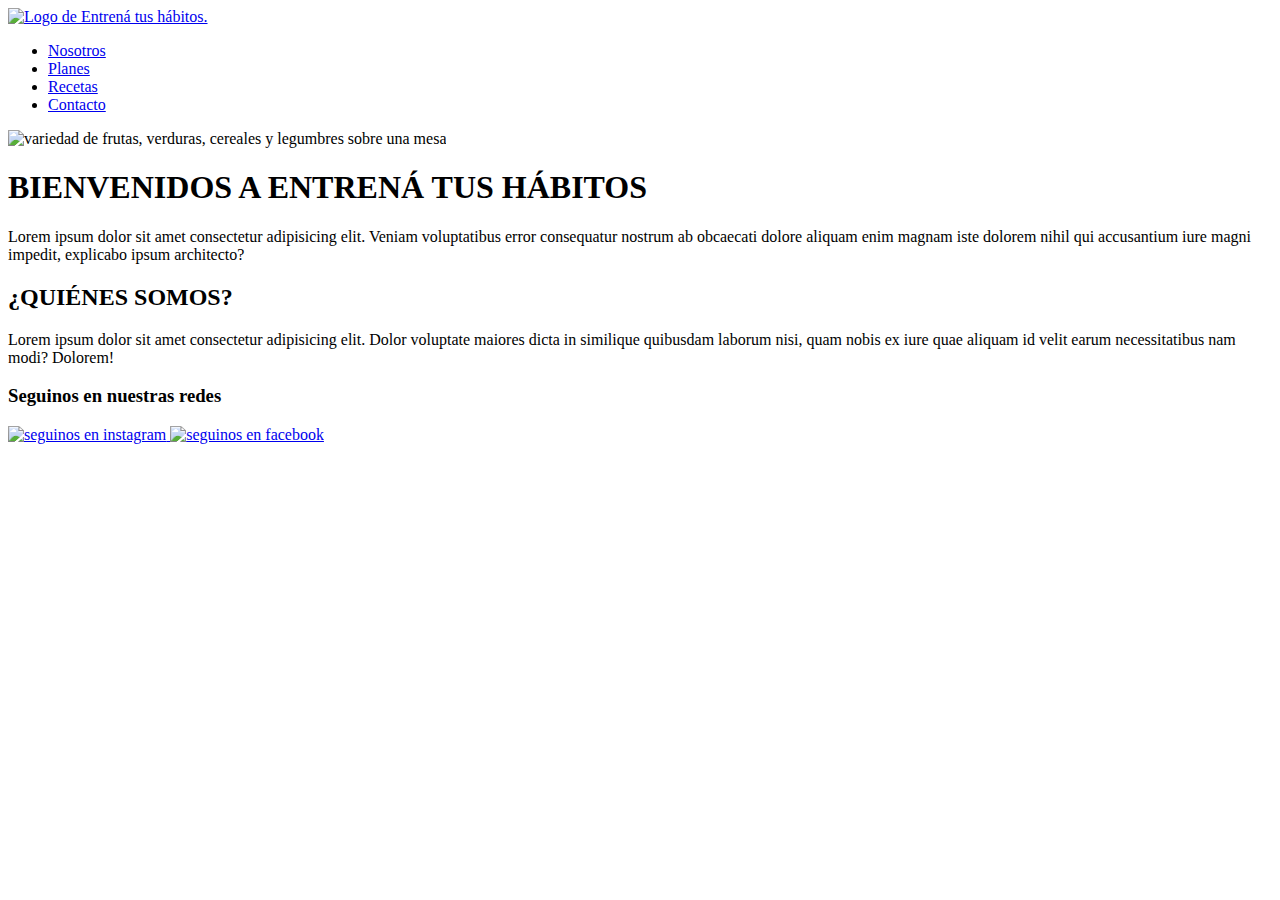
==== index.html @ d3de2880 "inicia index.html" ====
<!DOCTYPE html>
<html lang="es">
<head>
    <meta charset="UTF-8">
    <meta http-equiv="X-UA-Compatible" content="IE=edge">
    <meta name="viewport" content="width=device-width, initial-scale=1.0">
    <title>Entrená tus hábitos.</title>
    <link rel="shortcut icon" href="img/favicon/favicon-16x16.png" type="image/x-icon">
    <link rel="stylesheet" href="./css/style.css">
    <!-- css de mobile-first -->
    <link rel="stylesheet" href="css/mobile-first.css">
</head>
<body>
<div id="contenedor-grid">
    <div class="grid">
    <nav>
        <div class="logo">
         <a href="index.html">
            <img src="img/logo/logo1234.png" alt="Logo de Entrená tus hábitos.">            
         </a>
        </div>
        <ul>
            <li>
                <a href="pages/nosotros.html">Nosotros</a>
            </li>
            <li>
                 <a href="pages/planes.html">Planes</a>
            </li>
            <li>
                <a href="pages/recetas.html">Recetas</a>
            </li>
            <li>
                <a href="pages/contacto.html">Contacto</a>
            </li>
        </ul>
    </nav>
    <!-- cierra nav -->
    <!-- inicia header -->
    <header class="header">
     <img src="img/headers/imagen heroe.webp" alt="variedad de frutas, verduras, cereales y legumbres sobre una mesa" class="header__img--fluid">
    </header>
    <!-- cierra header -->
    <!-- inicia main -->
    <main>
        <!-- inicia section de inicio -->
     <section class="main__section">
        <h1 class="section__h1 text-center">BIENVENIDOS A ENTRENÁ TUS HÁBITOS</h1> 
        <p class="text-center">Lorem ipsum dolor sit amet consectetur adipisicing elit. Veniam voluptatibus error consequatur nostrum ab obcaecati dolore aliquam enim magnam iste dolorem nihil qui accusantium iure magni impedit, explicabo ipsum architecto?</p>
     </section> 
     <section class="main__section">
        <h2 class="section__h2 text-center">¿QUIÉNES SOMOS?</h2>
        <p class="text-center">Lorem ipsum dolor sit amet consectetur adipisicing elit. Dolor voluptate maiores dicta in similique quibusdam laborum nisi, quam nobis ex iure quae aliquam id velit earum necessitatibus nam modi? Dolorem!</p>
     </section>
     <!-- cierra section de inicio -->
    </main>
    <!-- cierra main -->
    <footer class="pie">
        <h3>Seguinos en nuestras redes</h3>
        <a href="#">
            <img src="img/iconos/instagram.png" alt="seguinos en instagram" class="pie__icon--sm">
        </a>
        <a href="#">
            <img src="img/iconos/facebook.png" alt="seguinos en facebook" class="pie__icon--sm">
        </a>
    </footer>
</div>
</div>
</body>
</html>
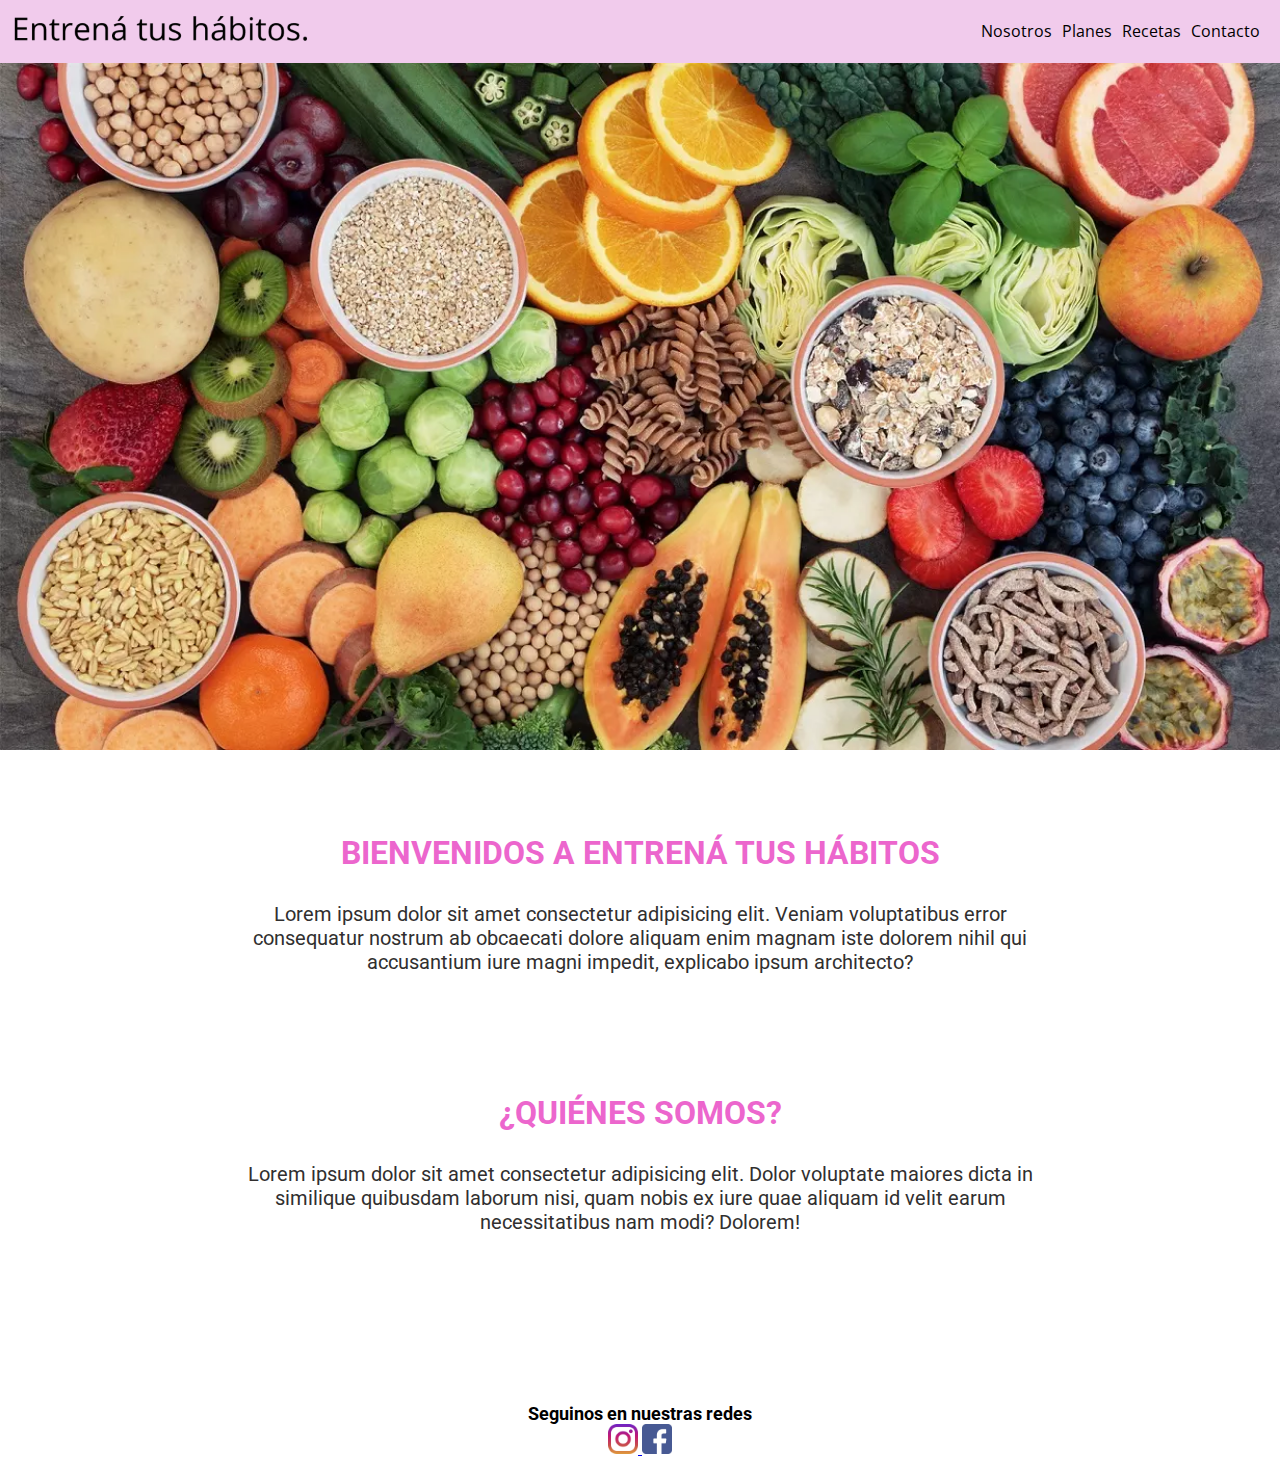
==== commit 9b701f13: "subida de los cambios en todas mis páginas con las debidas rutas" ====
--- a/index.html
+++ b/index.html
@@ -5,10 +5,10 @@
     <meta http-equiv="X-UA-Compatible" content="IE=edge">
     <meta name="viewport" content="width=device-width, initial-scale=1.0">
     <title>Entrená tus hábitos.</title>
-    <link rel="shortcut icon" href="img/favicon/favicon-16x16.png" type="image/x-icon">
-    <link rel="stylesheet" href="./css/style.css">
+    <link rel="shortcut icon" href="./bootstrap/img/favicon/favicon-16x16.png" type="image/x-icon">
+    <link rel="stylesheet" href="style.css">
     <!-- css de mobile-first -->
-    <link rel="stylesheet" href="css/mobile-first.css">
+    <link rel="stylesheet" href="mobile-first.css">
 </head>
 <body>
 <div id="contenedor-grid">
@@ -16,28 +16,28 @@
     <nav>
         <div class="logo">
          <a href="index.html">
-            <img src="img/logo/logo1234.png" alt="Logo de Entrená tus hábitos.">            
+            <img src="./bootstrap/img/logo/logo1234.png" alt="Logo de Entrená tus hábitos.">            
          </a>
         </div>
         <ul>
             <li>
-                <a href="pages/nosotros.html">Nosotros</a>
+                <a href="nosotros.html">Nosotros</a>
             </li>
             <li>
-                 <a href="pages/planes.html">Planes</a>
+                 <a href="planes.html">Planes</a>
             </li>
             <li>
-                <a href="pages/recetas.html">Recetas</a>
+                <a href="recetas.html">Recetas</a>
             </li>
             <li>
-                <a href="pages/contacto.html">Contacto</a>
+                <a href="contacto.html">Contacto</a>
             </li>
         </ul>
     </nav>
     <!-- cierra nav -->
     <!-- inicia header -->
     <header class="header">
-     <img src="img/headers/imagen heroe.webp" alt="variedad de frutas, verduras, cereales y legumbres sobre una mesa" class="header__img--fluid">
+     <img src="./bootstrap/img/headers/imagen heroe.webp" alt="variedad de frutas, verduras, cereales y legumbres sobre una mesa" class="header__img--fluid">
     </header>
     <!-- cierra header -->
     <!-- inicia main -->
@@ -57,10 +57,10 @@
     <footer class="pie">
         <h3>Seguinos en nuestras redes</h3>
         <a href="#">
-            <img src="img/iconos/instagram.png" alt="seguinos en instagram" class="pie__icon--sm">
+            <img src="./bootstrap/img/iconos/instagram.png" alt="seguinos en instagram" class="pie__icon--sm">
         </a>
         <a href="#">
-            <img src="img/iconos/facebook.png" alt="seguinos en facebook" class="pie__icon--sm">
+            <img src="./bootstrap/img/iconos/facebook.png" alt="seguinos en facebook" class="pie__icon--sm">
         </a>
     </footer>
 </div>
--- a/style.css
+++ b/style.css
@@ -0,0 +1,141 @@
+@import url('https://fonts.googleapis.com/css2?family=Open+Sans&family=Roboto:wght@300;400&display=swap');
+/* selector descendentes */
+
+*{
+    margin: 0;
+    padding: 0;
+}
+body{
+    background-image: url(../img/backgrounds/colores2.jpg);
+}
+
+nav{
+    background-color: rgb(241, 203, 236);
+    font-family: 'Open Sans', sans-serif;
+    padding: 5px 10px;
+    width: 100%;
+    box-sizing: border-box;
+    display: flex;
+    align-items: center;
+    justify-content: space-between;
+    text-decoration: gray;
+}
+
+
+
+nav ul{
+    display: flex;
+    margin-left: 10px;
+}
+
+nav ul li{
+    display: inline-block;
+    list-style: none;
+    margin-right: 10px;
+}
+
+
+nav ul li a{
+    color:rgb(0, 0, 0);
+    font-family: 'Open Sans', sans-serif;
+    text-decoration: none;
+}
+
+nav ul li a:hover{
+    color: grey;
+}
+
+.header__img--fluid{
+    width: 100%;
+}
+
+.main__section{
+    width: 70%;
+    height: auto;
+    margin: 40px auto;
+    padding: 40px 30px;   
+}
+
+.section__h1{
+    color: rgb(236, 102, 205);
+    font-family: 'Roboto', sans-serif;
+    font-size: 2rem;
+    margin-bottom: 30px;
+}
+.section__h2{
+    color: rgb(236, 102, 205);
+    font-family: 'Roboto', sans-serif;
+    font-size: 2rem;
+    margin-bottom: 30px;
+}
+
+p{
+    color: rgb(49, 47, 47);
+    font-family: 'Roboto', sans-serif;
+    font-size: 20px;
+}
+
+.pie{
+    text-align: center;
+    font-family: 'Roboto', sans-serif;
+    font-size: 15px;
+    color: black;
+    margin-top: 5rem;
+    padding: 10px 50px;
+}
+
+.pie__icon--sm{
+    height: 30px;    
+}
+
+
+.text-center{
+    text-align: center;
+}
+
+.form{
+    font-family: 'Roboto', sans-serif;
+    font-size: 20px;
+    padding-left: 30px;
+}
+
+.figure__figcaption{
+    text-align: center;
+    font-family: 'Roboto', sans-serif;
+    margin-bottom: 20px;
+    font-size: 20px;
+}
+
+.img{
+    display: flex;
+    align-items: center;
+    justify-items: space-between;
+    height: auto;
+}
+
+.img1{
+    height: 428px;
+}
+
+.justify-content{
+    justify-content: center;
+}
+    
+
+.padding{
+    padding-left: 30px;
+}
+
+/* animacion en la página de planes*/
+.scale:hover{
+    transform: scale(1.2);
+    cursor: pointer;
+    transition: all 1s;
+}
+
+.formulario{
+    display: flex;
+    align-items: flex-start;
+    flex-direction: column;
+    justify-content: flex-start;
+}--- a/mobile-first.css
+++ b/mobile-first.css
@@ -0,0 +1,126 @@
+@import url('https://fonts.googleapis.com/css2?family=Open+Sans&family=Roboto:wght@300;400&display=swap');
+/* selector descendentes */
+
+*{
+    margin: 0;
+    padding: 0;
+    box-sizing:border-box;
+    overflow-x: hidden;
+}
+
+body{
+    background-image: url(../img/backgrounds/colores2.jpg);
+}
+
+.grid{
+    display: grid;
+}
+
+#contenedor-grid{
+    display: grid;
+    grid-template-columns: 1, auto;
+    grid-template-rows: repeat(8, auto);
+}
+
+nav{
+    display: flex;
+    height: 140px;
+    flex-direction: column;
+    align-items: center;
+}
+
+    nav ul{
+        display: flex;
+        margin-bottom: 56px;
+        align-items: center;
+    }
+
+        nav ul li{
+            margin-right: 10px;
+        }    
+
+        nav ul li a{
+            display: flex;
+            text-decoration: none;
+        }    
+
+.logo{
+    height: 35px;
+    display: flex;
+    text-align: center;
+    align-items: center;
+}
+
+.header{
+    margin-top: -40px;
+}
+
+.figure{
+    padding: 0;
+    margin: 0;
+    width: 100%;
+}
+
+.img{
+    display: block;
+}
+
+
+@media (min-width: 1024px){
+    .img{
+        display: flex;
+        align-items: center;
+        justify-items: space-between;
+        height: auto;
+    }
+    
+    .img1{
+        height: 428px;
+    }
+    #contenedor-grid{
+        display: flex;
+    }
+    nav{
+        display: flex;
+        flex-direction: row;
+        align-items: center;
+        justify-content: space-between;
+        padding: 5px 10px;
+        width: 100%;
+        box-sizing: border-box;
+        height: 103px;
+        overflow-y: hidden;
+    }
+    nav ul{
+        display: flex;
+        margin-left: 10px;
+        margin-top: 15px;
+    }
+    
+    nav ul li{
+        display: inline-block;
+        list-style: none;
+        margin-right: 10px;
+    }
+    nav ul li a{
+        color:rgb(0, 0, 0);
+        font-family: 'Open Sans', sans-serif;
+        text-decoration: none;
+    }
+    
+    nav ul li a:hover{
+        color: grey;
+    }
+
+    .logo{
+        margin-top: -41px;
+        overflow-y: hidden;
+        height: 30px;
+    }
+}
+
+.scale:hover{
+    transform: scale(1.2);
+    cursor: pointer;
+    transition: all 1s;
+}
